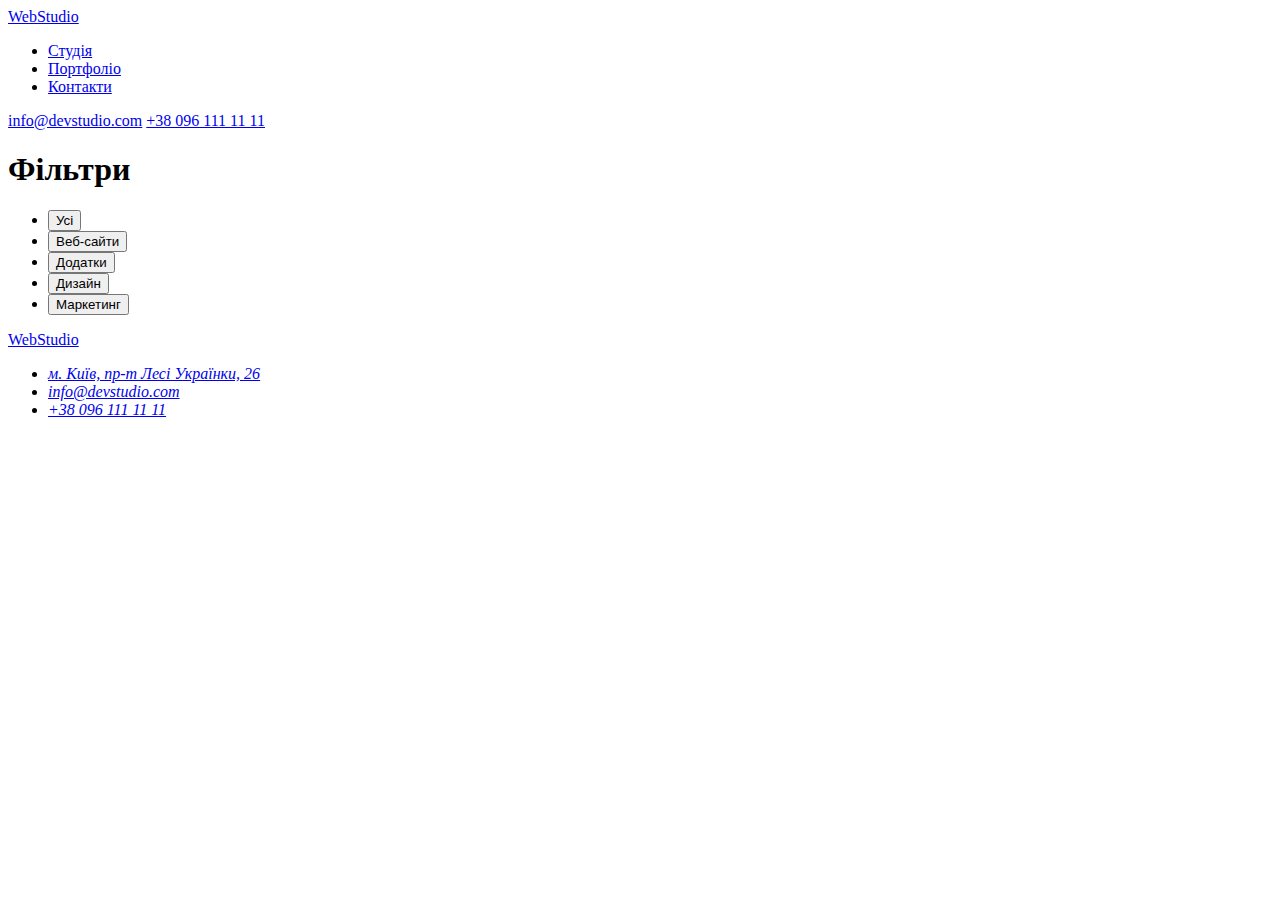
==== portfolio.html @ ebe30bc0 "Create portfolio.html" ====
<!DOCTYPE html>
<html lang="uk">
<head>
    <meta charset="UTF-8">
    <meta http-equiv="X-UA-Compatible" content="IE=edge">
    <meta name="viewport" content="width=device-width, initial-scale=1.0">
    <title>WebStudio</title>
</head>
<body>
    <header>
        <nav>
            <a href="./index.html">WebStudio</a>
          <ul>
            <li> <a href="./index.html">Студія</a> </li>
            <li> <a href="#">Портфоліо</a> </li>
            <li> <a href="#">Контакти</a> </li>
          </ul>
        </nav>
        <a href="mailto:info@devstudio.com">info@devstudio.com</a>
        <a href="tel:+380961111111">+38 096 111 11 11</a>
    </header>
    <main>
        <section>
            <h1>Фільтри</h1>
            <ul>
            <li><button type="button">Усі</button></li>
            <li><button type="button">Веб-сайти</button></li>
            <li><button type="button">Додатки</button></li>
            <li><button type="button">Дизайн</button></li>
            <li><button type="button">Маркетинг</button></li>
            </ul>
        </section>
        <section>
            
        </section>
        
    </main>
    <footer>
        <a href="./index.html">WebStudio</a>
        <address>
          <ul>
            <li> <a href="https://goo.gl/maps/CPtrU1FHBa2aNyZL9" target="_blank" rel="noopener noreferrer nofollow">м. Київ, пр-т Лесі Українки, 26</a></li>
            <li> <a href="mailto:info@devstudio.com">info@devstudio.com</a></li>
            <li> <a href="tel:+380961111111">+38 096 111 11 11</a></li>
          </ul>
        </address>
    </footer>
</body>
</html>
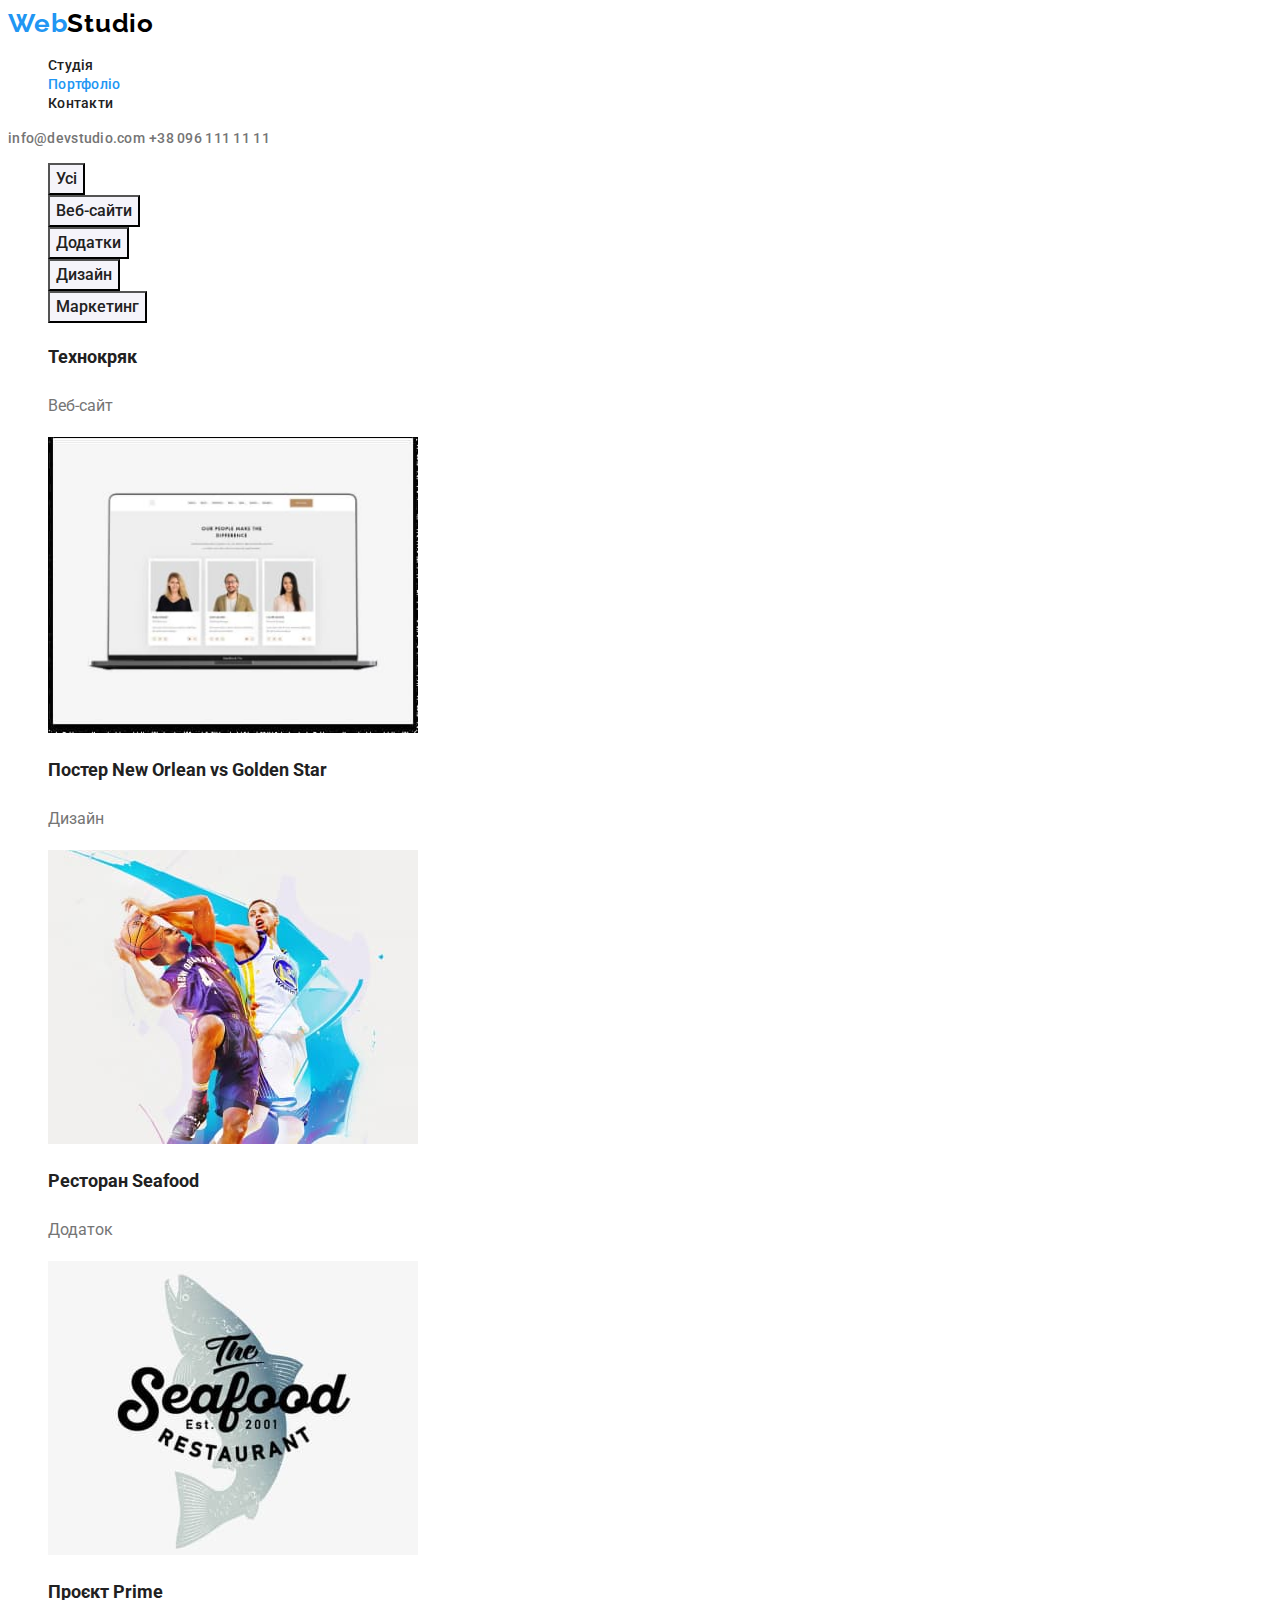
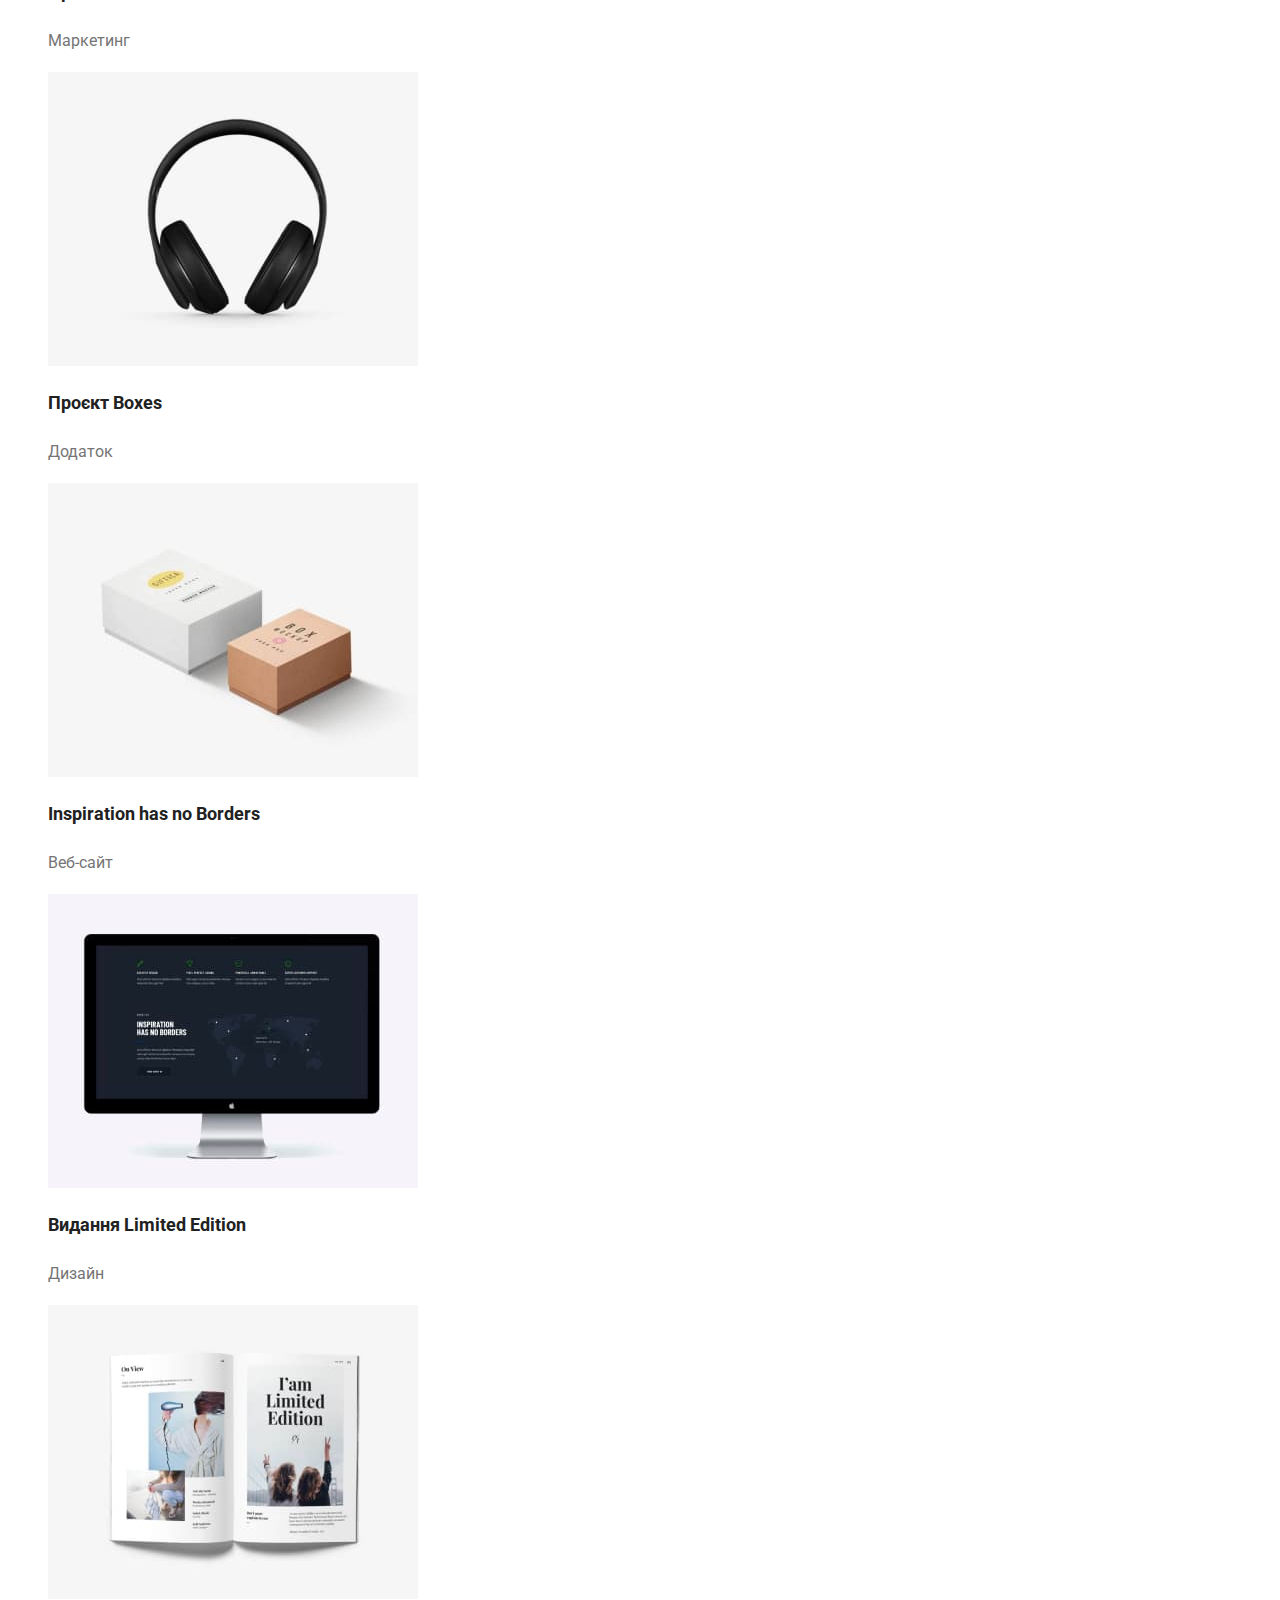
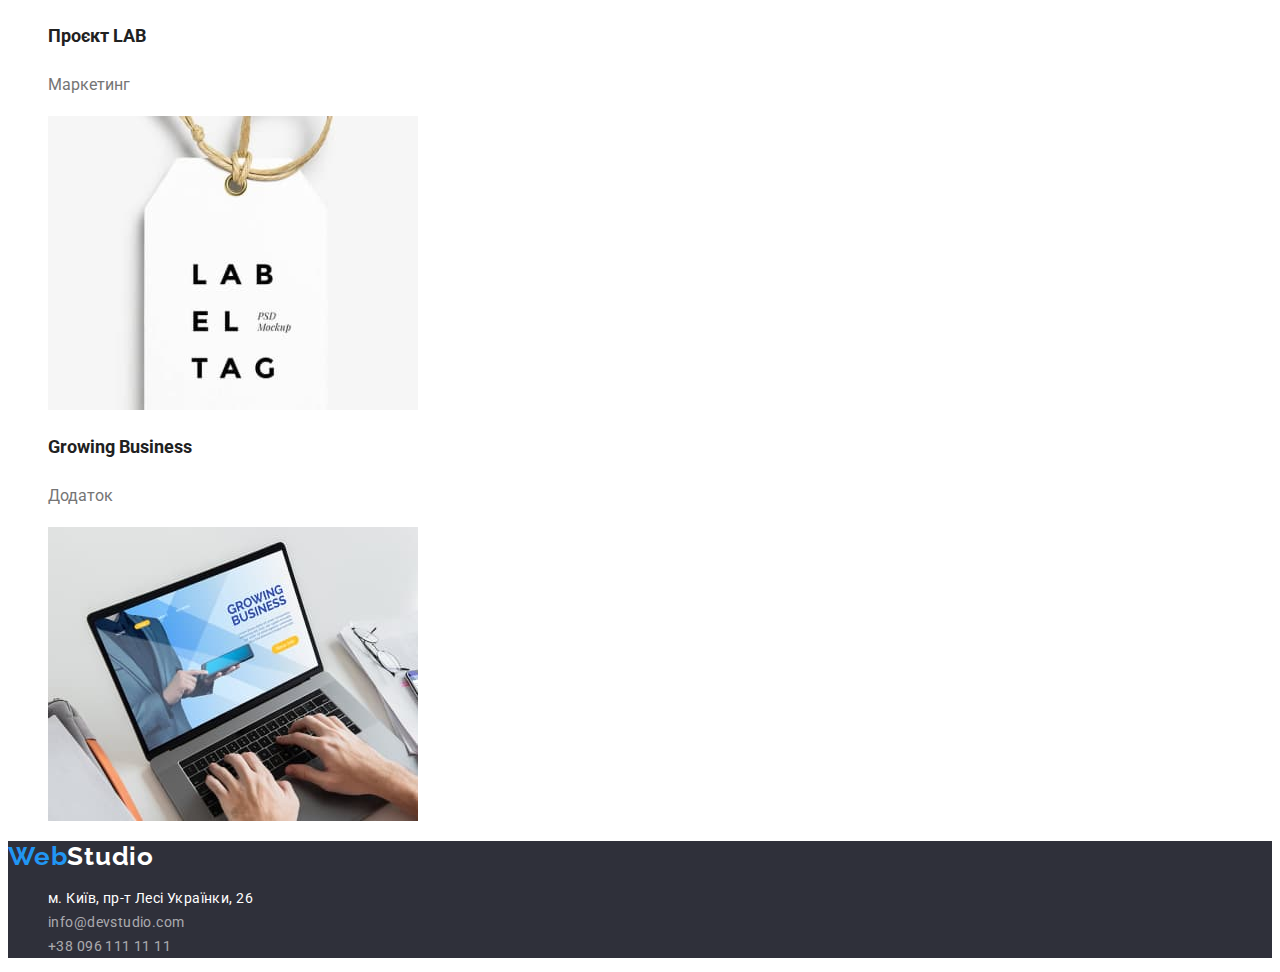
==== commit 359266a2: "Все не так, але працює" ====
--- a/portfolio.html
+++ b/portfolio.html
@@ -1,49 +1,99 @@
 <!DOCTYPE html>
 <html lang="uk">
 <head>
+    <link rel="stylesheet" href="./css/styles.css" />
     <meta charset="UTF-8">
     <meta http-equiv="X-UA-Compatible" content="IE=edge">
     <meta name="viewport" content="width=device-width, initial-scale=1.0">
-    <title>WebStudio</title>
+    <title>Портфоліо</title>
+    <link rel="preconnect" href="https://fonts.googleapis.com">
+    <link rel="preconnect" href="https://fonts.gstatic.com" crossorigin>
+    <link href="https://fonts.googleapis.com/css2?family=Raleway:wght@700&family=Roboto:wght@400;500;700;900&display=swap"
+        rel="stylesheet">
 </head>
 <body>
     <header>
         <nav>
-            <a href="./index.html">WebStudio</a>
-          <ul>
+            <a href="./index.html" class="header-logo">Web<span>Studio</span></a>
+          <ul class="list site-nav">
             <li> <a href="./index.html">Студія</a> </li>
-            <li> <a href="#">Портфоліо</a> </li>
+            <li> <a href="./portfolio.html" class="current">Портфоліо</a> </li>
             <li> <a href="#">Контакти</a> </li>
           </ul>
         </nav>
-        <a href="mailto:info@devstudio.com">info@devstudio.com</a>
-        <a href="tel:+380961111111">+38 096 111 11 11</a>
+        <a href="mailto:info@devstudio.com" class="auth-nav">info@devstudio.com</a>
+        <a href="tel:+380961111111" class="auth-nav">+38 096 111 11 11</a>
     </header>
     <main>
         <section>
-            <h1>Фільтри</h1>
-            <ul>
-            <li><button type="button">Усі</button></li>
-            <li><button type="button">Веб-сайти</button></li>
-            <li><button type="button">Додатки</button></li>
-            <li><button type="button">Дизайн</button></li>
-            <li><button type="button">Маркетинг</button></li>
+            <ul class="list filters-list">
+                <li><button type="button">Усі</button></li>
+                <li><button type="button">Веб-сайти</button></li>
+                <li><button type="button">Додатки</button></li>
+                <li><button type="button">Дизайн</button></li>
+                <li><button type="button">Маркетинг</button></li>
             </ul>
+            <ul class="list works-list">
+                <li>
+                    <h2>Технокряк</h2>
+                    <p>Веб-сайт</p>
+                    <img src="./image/technokriak.jpg" alt="Ноутбук з відкритим сайтом" width="370">
+                </li>
+                <li>
+                    <H2>Постер New Orlean vs Golden Star</H2>
+                    <p>Дизайн</p>
+                    <img src="./image/new-orlean-vs-golden-star.jpg" alt="Два баскетболісти з м'ячем" width="370">
+                </li>
+                <li>
+                    <h2>Ресторан Seafood</h2>
+                    <p>Додаток</p>
+                    <img src="./image/seafood.jpg" alt="Логотип з рибою та надписом сіфуд" width="370">
+                </li>
+                <li>
+                    <h2>Проєкт Prime</h2>
+                    <p>Маркетинг</p>
+                    <img src="./image/prime.jpg" alt="Повнорозмірні чорні навушники" width="370">
+                </li>
+
+                <li>
+                    <h2>Проєкт Boxes</h2>
+                    <p>Додаток</p>
+                    <img src="./image/boxes.jpg" alt="Дві коробки" width="370">
+                </li>
+                <li>
+                    <h2>Inspiration has no Borders</h2>
+                    <p>Веб-сайт</p>
+                    <img src="./image/inspiration-has-no-borders.jpg" alt="Монітор з відкритим сайтом" width="370">
+                </li>
+                <li>
+                    <h2>Видання Limited Edition</h2>
+                    <p>Дизайн</p>
+                    <img src="./image/limited-edition.jpg" alt="Відкрита книга з картинками" width="370">
+                </li>
+                <li>
+                    <h2>Проєкт LAB</h2>
+                    <p>Маркетинг</p>
+                    <img src="./image/lab.jpg" alt="Ярлик з написом" width="370">
+                </li>
+                <li>
+                    <h2>Growing Business</h2>
+                    <p>Додаток</p>
+                    <img src="./image/growing-business.jpg" alt="Відкритий ноутбук з руками на клавіатурі" width="370">
+                </li>
+        </ul>
         </section>
-        <section>
-            
-        </section>
-        
+       
     </main>
     <footer>
-        <a href="./index.html">WebStudio</a>
+        <a href="./index.html" class="footer-logo">Web<span>Studio</span></a>
         <address>
-          <ul>
-            <li> <a href="https://goo.gl/maps/CPtrU1FHBa2aNyZL9" target="_blank" rel="noopener noreferrer nofollow">м. Київ, пр-т Лесі Українки, 26</a></li>
-            <li> <a href="mailto:info@devstudio.com">info@devstudio.com</a></li>
-            <li> <a href="tel:+380961111111">+38 096 111 11 11</a></li>
+          <ul class="list">
+            <li> <a class="company-address" href="https://goo.gl/maps/CPtrU1FHBa2aNyZL9" target="_blank" rel="noopener noreferrer nofollow">м. Київ, пр-т Лесі Українки, 26</a></li>
+            <li> <a class="company-mail" href="mailto:info@devstudio.com">info@devstudio.com</a></li>
+            <li> <a class="company-phone" href="tel:+380961111111">+38 096 111 11 11</a></li>
           </ul>
         </address>
     </footer>
 </body>
-</html>+</html>
+
--- a/css/styles.css
+++ b/css/styles.css
@@ -0,0 +1,211 @@
+:root {
+--main-text-color:#212121;
+--second-text-color:#757575;
+--color-wtite:#FFFFFF;
+--brand-color:#2196F3;
+--color-light-gray: #F5F4FA;
+}
+
+
+body {
+   background: var(--color-wtite);
+   font-family: 'Roboto'
+ }
+.list {
+    list-style: none;
+}
+
+/* header */
+header {
+    width: 1600;
+    height: 80;
+        }
+a {
+    text-decoration: none
+}    
+
+.header-logo {
+    font-family: 'Raleway';
+        font-style: normal;
+        font-weight: 700;
+        font-size: 26px;
+        line-height: 31px;
+        letter-spacing: 0.03em;
+    color: var(--brand-color) ;
+   }
+.header-logo span {
+    color: #000000;
+}
+.site-nav a {
+        font-weight: 500;
+        font-size: 14px;
+        line-height: 16px;
+        letter-spacing: 0.02em;
+    color: var(--main-text-color)
+}
+.site-nav a:hover, 
+.site-nav a:focus {
+    color: var(--brand-color);
+}
+a.current {
+    color: var(--brand-color);
+}
+.auth-nav {
+            font-weight: 500;
+        font-size: 14px;
+        line-height: 16px;
+        letter-spacing: 0.02em;
+color: var(--second-text-color);
+}
+.auth-nav:hover,
+.auth-nav:focus {
+    color: var(--brand-color);
+}
+/* main */
+.hero {
+    background-color: #2F303A;
+}
+.hero-title {
+          font-weight: 900;
+        font-size: 44px;
+        line-height: 60px;
+        text-align: center;
+        letter-spacing: 0.06em;
+        text-transform: uppercase;
+    color: var(--color-wtite)
+    
+}
+.hero-button {
+    
+        font-weight: 700;
+        font-size: 16px;
+        line-height: 30px;
+        display: flex;
+        align-items: center;
+        text-align: center;
+        letter-spacing: 0.06em;
+    background-color: var(--brand-color);
+    color: var(--color-wtite);
+    cursor: pointer;
+    }
+.hero-button:hover,
+.hero-button:focus{
+background-color: #188CE8;
+}
+.features {
+
+}
+.features h2 {
+    display: none;
+}
+
+.features h3 {
+          font-weight: 700;
+        font-size: 14px;
+        line-height: 16px;
+        letter-spacing: 0.03em;
+        text-transform: uppercase;
+   color: var(--main-text-color); 
+}
+.features p {
+         font-weight: 400;
+        font-size: 14px;
+        line-height: 24px;
+        letter-spacing: 0.03em;
+    color: var(--second-text-color);
+}
+.working h2 {
+        font-weight: 700;
+        font-size: 36px;
+        line-height: 42px;
+        text-align: center;
+        letter-spacing: 0.03em;
+    color: var(--main-text-color) ;
+}
+.team {
+    background-color: var(--color-light-gray);
+}
+.team h2  {
+        font-weight: 700;
+        font-size: 36px;
+        line-height: 42px;
+        text-align: center;
+        letter-spacing: 0.03em;
+    color: var(--main-text-color);
+}
+.team h3 {
+        font-weight: 500;
+        font-size: 16px;
+        line-height: 19px;
+        text-align: center;
+        letter-spacing: 0.03em;
+    color: var(--main-text-color);
+}
+.team p {
+         font-weight: 400;
+        font-size: 16px;
+        line-height: 19px;
+        text-align: center;
+        letter-spacing: 0.03em;
+    color: var(--second-text-color);
+}
+/* footer */
+footer {
+background-color: #2F303A;
+}
+.footer-logo {
+    font-family: 'Raleway';
+        font-weight: 700;
+        font-size: 26px;
+        line-height: 31px;
+        letter-spacing: 0.03em;
+    color: var(--brand-color);
+}
+.footer-logo span  {
+    color: var(--color-wtite);
+}
+address {
+        font-style: normal;
+        font-weight: 400;
+        font-size: 14px;
+        line-height: 24px;
+        letter-spacing: 0.03em;
+}
+.company-address {
+    color: var(--color-wtite);
+    }
+.company-mail,
+.company-phone {
+    color: rgba(255, 255, 255, 0.6);
+    }
+
+            /* Portfolio */
+
+.filters-list button {
+    font-family: 'Roboto';
+    font-weight: 500;
+        font-size: 16px;
+        line-height: 26px;
+background: var(--color-light-gray);
+color: var(--main-text-color);
+cursor: pointer;
+}
+.filters-list button:hover,
+.filters-list button:focus {
+    background: var(--brand-color);
+        color: var(--color-wtite);
+}     
+.works-list H2 {
+font-weight: 700;
+    font-size: 18px;
+    line-height: 200%;
+    color: var(--main-text-color);
+}
+.works-list p {
+    font-weight: 400;
+        font-size: 16px;
+        line-height: 188%;
+        color: var(--second-text-color);
+}
+
+
